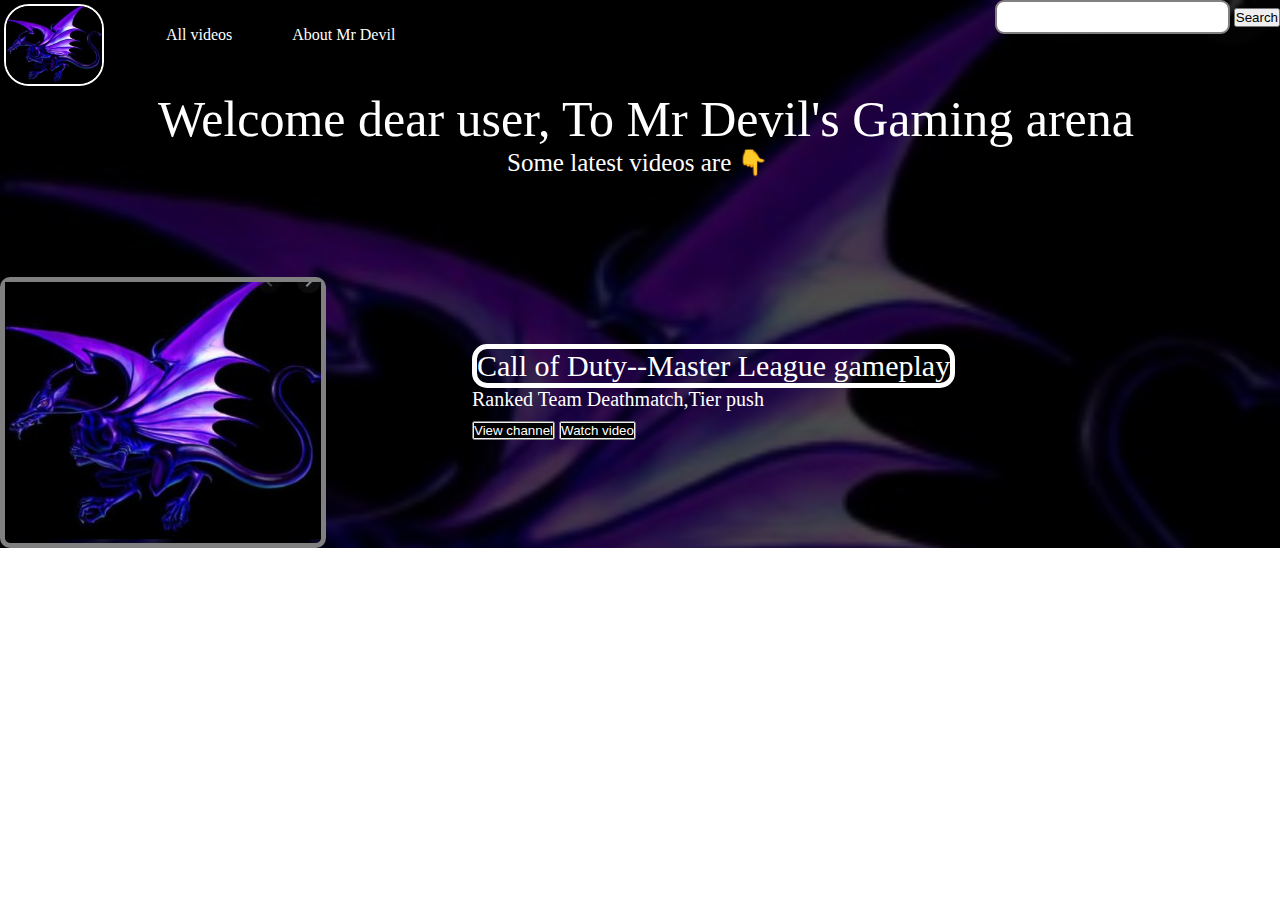
==== index.html @ b2fb55c7 "First website for Devil's gaming channel" ====
<!DOCTYPE html>
<html>
<head>
	<title>Devil_Unknown gaming</title>
</head>
<link rel="stylesheet" type="text/css" href="index.css">
<body>
	<div class="background" >
	<nav class ="navbar ">
		<ul class="navlist">
			<div class="logo"><img src="DP.jpg" alt="logo"></div>
			<li><a href="All_videos.html">All videos</a></li>
			<li><a href="#About">About Mr Devil</a></li>
			
		</ul>
	
	<div class ="rightnav">
		<input type="text" name="search" id="search">
		<button class="btn btn-sm">Search</button>
	</div>
</nav>
<div class="description"><p class="Welcome">Welcome dear user, To Mr Devil's Gaming arena </p>
	<p class="DESC">Some latest videos  are &#128071 </p>
</div>
<section class ="firstsection">
	<div class = "box-main">
		
		<div class="second-half">
			<img src="DP.jpg" alt="Dragon pic">
		</div>
		<div class ="firsthalf">
			<p class = "caption1">Call of Duty--Master League gameplay</p>
			<p class="little-detail1">Ranked Team Deathmatch,Tier push  </p>
			<div class="buttons">
				<button class="btnv" type="click"><a href="https://www.youtube.com/channel/UC3J7Kcnt8xtxEqQO-__q7EA"> View channel</a></button>
				<button class="btnw" type="click"><a href="https://www.youtube.com/watch?v=_j52zODBqsg"> Watch video</a></button>
			</div>
		</div>
		
	</div>

</section>
</div>





</section>

</body>
</html>
---- index.css ----
*{
	padding: 0;
	margin: 0;
}

.navbar{
	display: flex;
}
.navlist{
	width: 50%;
	 
	display: flex;


}
.navlist li{
	list-style: none;
	padding:26px 30px;


}
.navlist li a{
	text-decoration: none;
	color : white;

}
.navlist li a:hover{
	text-decoration: none;
	color: grey;

}
.rightnav{
	
	width: 50%;
	text-align: right;

}
.logo{
	width: 20%;
	display: flex;
	padding: 4px

}
.logo img{
	width: 75%;
	border: 2px solid white;
	border-radius: 25px;
}
#search{
	padding: 5px;
	font-size: 17px;
	border: 2px solid grey;
	border-radius: 9px
}
.background{
	background: rgba(0,0,0,0.7) url('DP.jpg');
	background-size: cover;
	background-blend-mode: darken;}


.Welcome{
	color:white;
	font-size: 50px

}
.DESC{
	color: white;
    padding-left: 349px;
}
      
.description{
 	font-size: 25px;
 	padding-left: 158px;
 }
.caption1{
	color:white;
	font-size: 30px;
	border: 5px solid white;
	border-radius: 15px;    
}
.little-detail1{
	font-size: 20px;
	color: white;
}
.box-main{
	display: flex;
	padding-top: 100px;
}
.firsthalf{
     padding-left: 146px; 
     padding-top: 67px;

}
.second-half{
	border: 5px solid grey;
	border-radius: 10px;
}
.buttons{
	padding-top: 10px;


}
.buttons  a{
	text-decoration: none;
	color: white;
	background-color: black;


}
.buttons  a:hover{
	text-decoration: none;
	color: grey;
	background-color: black;

	}
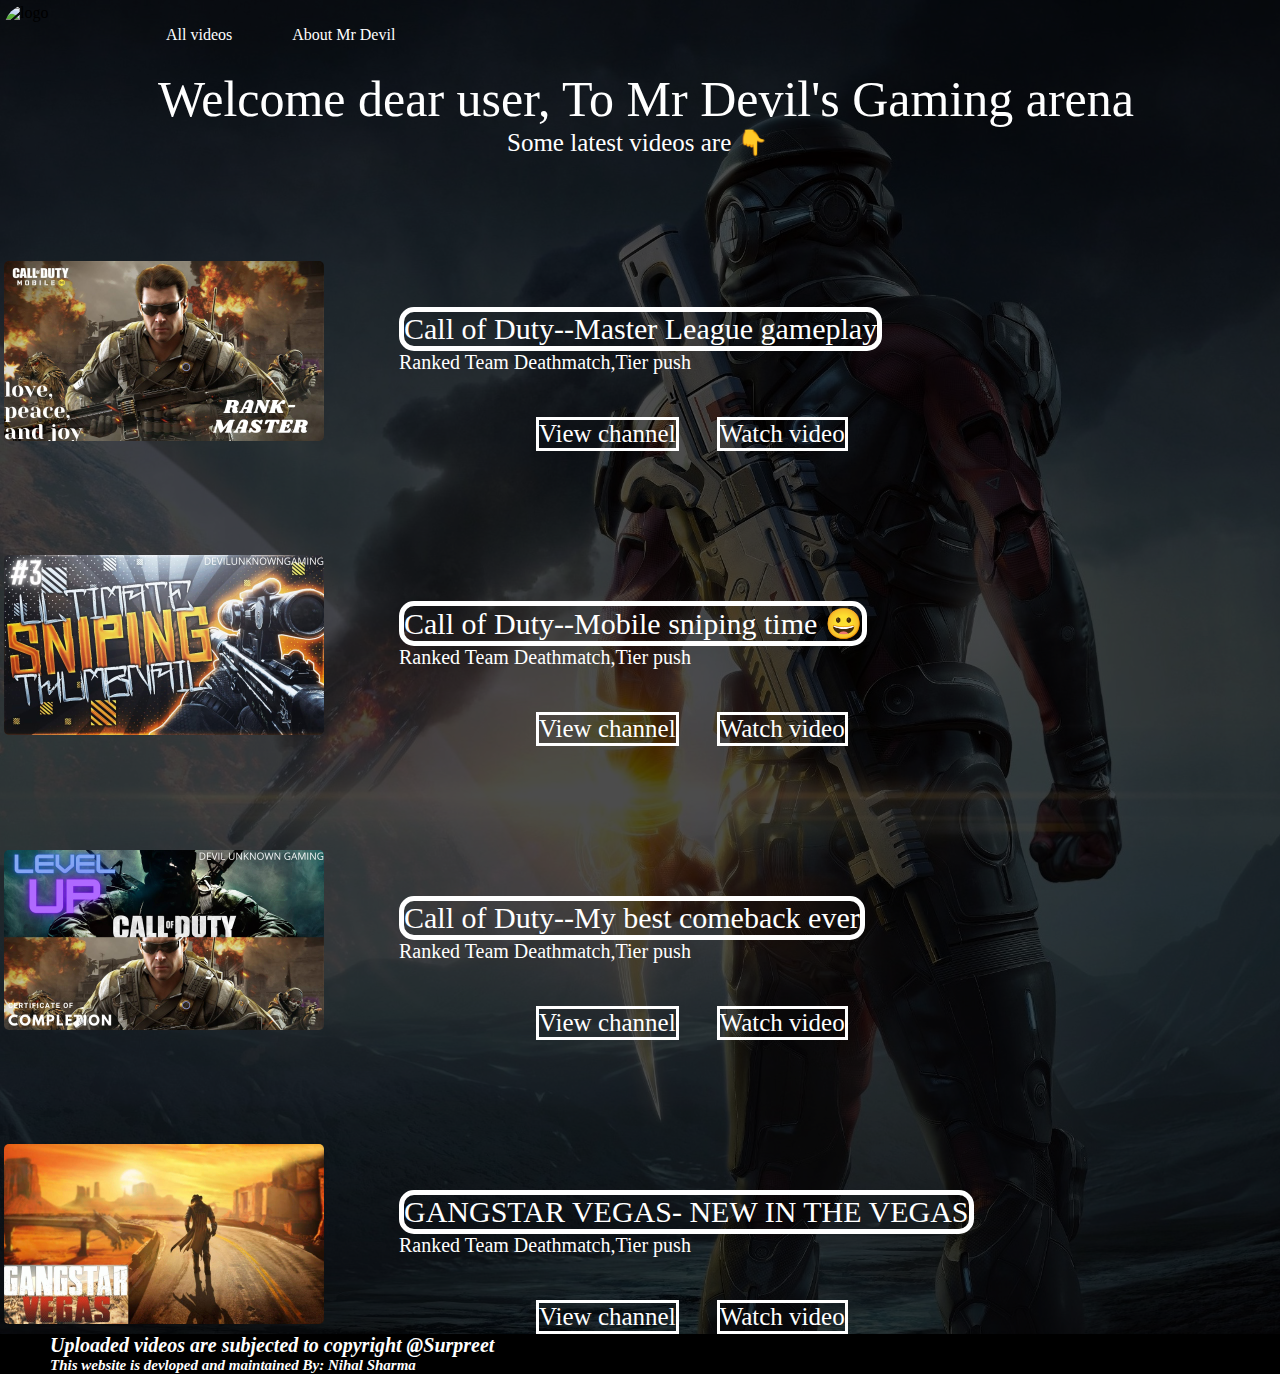
==== commit cdabfa07: "Add files via upload" ====
--- a/index.html
+++ b/index.html
@@ -1,52 +1,102 @@
-<!DOCTYPE html>
-<html>
-<head>
-	<title>Devil_Unknown gaming</title>
-</head>
-<link rel="stylesheet" type="text/css" href="index.css">
-<body>
-	<div class="background" >
-	<nav class ="navbar ">
-		<ul class="navlist">
-			<div class="logo"><img src="DP.jpg" alt="logo"></div>
-			<li><a href="All_videos.html">All videos</a></li>
-			<li><a href="#About">About Mr Devil</a></li>
-			
-		</ul>
-	
-	<div class ="rightnav">
-		<input type="text" name="search" id="search">
-		<button class="btn btn-sm">Search</button>
-	</div>
-</nav>
-<div class="description"><p class="Welcome">Welcome dear user, To Mr Devil's Gaming arena </p>
-	<p class="DESC">Some latest videos  are &#128071 </p>
-</div>
-<section class ="firstsection">
-	<div class = "box-main">
-		
-		<div class="second-half">
-			<img src="DP.jpg" alt="Dragon pic">
-		</div>
-		<div class ="firsthalf">
-			<p class = "caption1">Call of Duty--Master League gameplay</p>
-			<p class="little-detail1">Ranked Team Deathmatch,Tier push  </p>
-			<div class="buttons">
-				<button class="btnv" type="click"><a href="https://www.youtube.com/channel/UC3J7Kcnt8xtxEqQO-__q7EA"> View channel</a></button>
-				<button class="btnw" type="click"><a href="https://www.youtube.com/watch?v=_j52zODBqsg"> Watch video</a></button>
-			</div>
-		</div>
-		
-	</div>
-
-</section>
-</div>
-
-
-
-
-
-</section>
-
-</body>
+<!DOCTYPE html>
+<html>
+<head>
+	<title>Devil_Unknown gaming</title>
+</head>
+<link rel="stylesheet" type="text/css" href="index.css">
+<body>
+	<div class="background" >
+	<nav class ="navbar ">
+		<ul class="navlist">
+			<div class="logo"><img src="devilogo.jpg" alt="logo"></div>
+			<li><a href="All_videos.html">All videos</a></li>
+			<li><a href="#About">About Mr Devil</a></li>
+
+			
+		</ul>
+	
+	
+</nav>
+<div class="description"><p class="Welcome">Welcome dear user, To Mr Devil's Gaming arena </p>
+	<p class="DESC">Some latest videos  are &#128071 </p>
+</div>
+<section class ="firstsection">
+	<div class = "box-main">
+		
+		<div class="second-half">
+			<a href="https://www.youtube.com/watch?v=OmIZhwR3kkg"><img src="thumbnail1.jpg" alt="Dragon pic" class="testy"></a>
+		</div>
+		<div class ="firsthalf">
+			<p class = "caption1">Call of Duty--Master League gameplay</p>
+			<p class="little-detail1">Ranked Team Deathmatch,Tier push  </p>
+			<div class="buttons">
+				<li class="btnv"><a href="https://www.youtube.com/channel/UC3J7Kcnt8xtxEqQO-__q7EA"> View channel</a></li>
+				<li class="btnw"><a href="https://www.youtube.com/watch?v=OmIZhwR3kkg"> Watch video</a></li>
+			</div>
+		</div>
+		
+	</div>
+
+</section>
+<section class ="firstsection">
+	<div class = "box-main">
+		
+		<div class="second-half">
+			<a href="https://www.youtube.com/watch?v=pf4GRQTTrZw"><img src="thumbnail2_mobSnipe.jpg" alt="Dragon pic" class="testy"></a>
+		</div>
+		<div class ="firsthalf">
+			<p class = "caption1">Call of Duty--Mobile sniping time &#128512; </p>
+			<p class="little-detail1">Ranked Team Deathmatch,Tier push  </p>
+			<div class="buttons">
+				<li class="btnv"><a href="https://www.youtube.com/channel/UC3J7Kcnt8xtxEqQO-__q7EA"> View channel</a></li>
+				<li class="btnw"><a href="https://www.youtube.com/watch?v=pf4GRQTTrZw"> Watch video</a></li>
+			</div>
+		</div>
+		
+	</div>
+
+</section>
+<section class ="firstsection">
+	<div class = "box-main">
+		
+		<div class="second-half">
+			<a href="https://www.youtube.com/watch?v=_j52zODBqsg"><img src="thumbnail3_comback.jpg" alt="Dragon pic" class="testy"></a>
+		</div>
+		<div class ="firsthalf">
+			<p class = "caption1">Call of Duty--My best comeback ever</p>
+			<p class="little-detail1">Ranked Team Deathmatch,Tier push  </p>
+			<div class="buttons">
+				<li class="btnv"><a href="https://www.youtube.com/channel/UC3J7Kcnt8xtxEqQO-__q7EA"> View channel</a></li>
+				<li class="btnw"><a href="https://www.youtube.com/watch?v=_j52zODBqsg"> Watch video</a></li>
+			</div>
+		</div>
+		
+	</div>
+
+</section>
+<section class ="firstsection">
+	<div class = "box-main">
+		
+		<div class="second-half">
+			<a href="https://www.youtube.com/watch?v=ONC1eWL4MME"><img src="thumnail3_gangvegas.jpg" alt="Dragon pic" class="testy"></a>
+		</div>
+		<div class ="firsthalf">
+			<p class = "caption1">GANGSTAR VEGAS- NEW IN THE VEGAS</p>
+			<p class="little-detail1">Ranked Team Deathmatch,Tier push  </p>
+			<div class="buttons">
+				<li class="btnv"><a href="https://www.youtube.com/channel/UC3J7Kcnt8xtxEqQO-__q7EA"> View channel</a></li>
+				<li class="btnw"><a href="https://www.youtube.com/watch?v=ONC1eWL4MME"> Watch video</a></li>
+			</div>
+		</div>
+		
+	</div>
+
+</section>
+</div>
+<div class="warn">
+	<h1  class="upload">Uploaded videos are subjected to copyright @Surpreet</h1>
+	<h2  class="devlop">This website is devloped and maintained By: Nihal Sharma</h2>
+</div>
+
+</body>
 </html>--- a/index.css
+++ b/index.css
@@ -1,135 +1,188 @@
-*{
-	padding: 0;
-	margin: 0;
-}
-
-.navbar{
-	display: flex;
-}
-.navlist{
-	width: 50%;
-	 
-	display: flex;
-
-
-}
-.navlist li{
-	list-style: none;
-	padding:26px 30px;
-
-
-}
-.navlist li a{
-	text-decoration: none;
-	color : white;
-
-}
-.navlist li a:hover{
-	text-decoration: none;
-	color: grey;
-
-}
-.rightnav{
-	
-	width: 50%;
-	text-align: right;
-
-}
-.logo{
-	width: 20%;
-	display: flex;
-	padding: 4px
-
-}
-.logo img{
-	width: 75%;
-	border: 2px solid white;
-	border-radius: 25px;
-}
-#search{
-	padding: 5px;
-	font-size: 17px;
-	border: 2px solid grey;
-	border-radius: 9px
-}
-.background{
-	background: rgba(0,0,0,0.7) url('DP.jpg');
-	background-size: cover;
-	background-blend-mode: darken;}
-
-
-.Welcome{
-	color:white;
-	font-size: 50px
-
-}
-.DESC{
-	color: white;
-    padding-left: 349px;
-}
-      
-.description{
- 	font-size: 25px;
- 	padding-left: 158px;
- }
-.caption1{
-	color:white;
-	font-size: 30px;
-	border: 5px solid white;
-	border-radius: 15px;    
-}
-.little-detail1{
-	font-size: 20px;
-	color: white;
-}
-.box-main{
-	display: flex;
-	padding-top: 100px;
-}
-.firsthalf{
-     padding-left: 146px; 
-     padding-top: 67px;
-
-}
-.second-half{
-	border: 5px solid grey;
-	border-radius: 10px;
-}
-.buttons{
-	padding-top: 10px;
-
-
-}
-.buttons  a{
-	text-decoration: none;
-	color: white;
-	background-color: black;
-
-
-}
-.buttons  a:hover{
-	text-decoration: none;
-	color: grey;
-	background-color: black;
-
-	}
-
-
-
-
-
-
-
-
-
-
-
-
-
-
-
-
-
-
-
-
+*{
+	padding: 0;
+	margin: 0;
+}
+
+.navbar{
+	display: flex;
+}
+.navlist{
+	width: 50%;
+	 
+	display: flex;
+
+
+}
+.navlist li{
+	list-style: none;
+	padding:26px 30px;
+
+
+}
+.navlist li a{
+	text-decoration: none;
+	color : white;
+
+}
+.navlist li a:hover{
+	text-decoration: none;
+	color: grey;
+
+}
+.rightnav{
+	
+	width: 50%;
+	text-align: right;
+
+}
+.logo{
+	width: 20%;
+	display: flex;
+	padding: 4px
+
+}
+.logo img{
+	width: 75%;
+	/*border: 2px solid white;*/
+	border-radius: 25px;
+}
+#search{
+	padding: 5px;
+	font-size: 17px;
+	border: 2px solid grey;
+	border-radius: 9px
+}
+.background{
+	background: rgba(0,0,0,0.7) url('ultathor1.jpg');
+	background-size: cover;
+	background-blend-mode: darken;}
+
+
+.Welcome{
+	color:white;
+	font-size: 50px
+
+}
+.DESC{
+	color: white;
+    padding-left: 349px;
+}
+      
+.description{
+ 	font-size: 25px;
+ 	padding-left: 158px;
+ }
+.caption1{
+	color:white;
+	font-size: 30px;
+	border: 5px solid white;
+	border-radius: 15px;    
+}
+.little-detail1{
+	font-size: 20px;
+	color: white;
+}
+.box-main{
+	
+	padding-top: 100px;
+	display: flex;
+}
+.firsthalf{
+     padding-left: 71px; 
+     padding-top: 50px;
+
+}
+
+
+ 
+
+.buttons{
+	 padding-top: 0px;
+    size: 30px;
+    display: flex;
+    margin-left: 137px;
+    
+    margin-top: 43px;
+
+
+
+}
+
+.buttons  a{
+	
+	text-decoration: none;
+	color: white;
+	background-color: none;
+	font-size: 25px;
+
+
+
+}
+.buttons  a:hover{
+	text-decoration: none;
+	color: grey;
+	background-color: none;
+	font-size: 20px;
+
+}
+.buttons li{
+	list-style: none;
+}
+.btnv{padding-right: 0px;
+	border: 3px solid white;
+	 margin-right: 38px
+}
+.btnw{
+	    border: 3px solid white;
+}
+.second-half{
+	width: 25%;
+	display: flex;
+	padding: 4px
+}
+.second-half img{
+	width: 100%;
+	
+	
+	border-radius: 5px;
+}
+.second-half img:hover{
+	width: 100%;
+	border:5px solid white;
+	
+	border-radius: 5px;
+}
+.warn h1{
+    font-size: 20px;
+    color:white;
+}
+.devlop{
+	font-size: 15px;
+	color: white;
+}
+.warn{
+	padding-left:50px;
+	font-style: oblique;
+	font-weight: bolder;
+	background-color: black;
+}
+
+
+
+
+
+
+
+
+
+
+
+
+
+
+
+
+
+
+
+
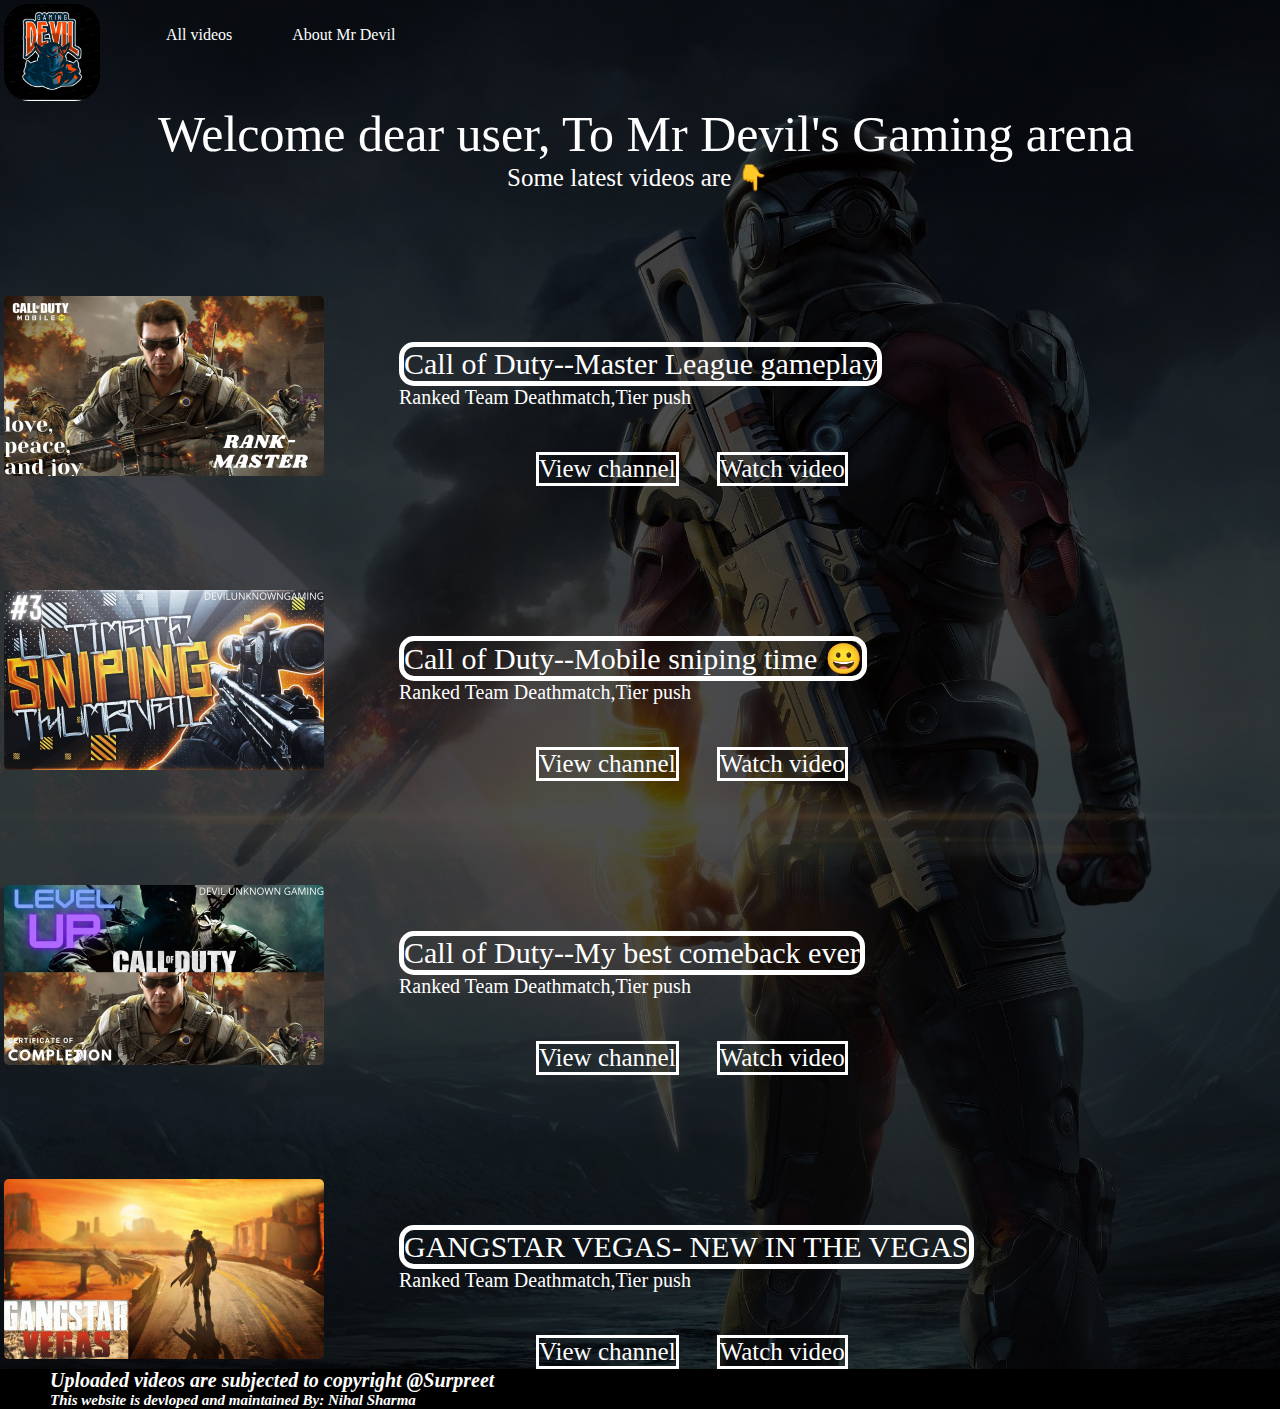
==== commit 029dab93: "Update index.html" ====
--- a/index.html
+++ b/index.html
@@ -8,7 +8,7 @@
 	<div class="background" >
 	<nav class ="navbar ">
 		<ul class="navlist">
-			<div class="logo"><img src="devilogo.jpg" alt="logo"></div>
+			<div class="logo"><img src="Devilogo.jpg" alt="logo"></div>
 			<li><a href="All_videos.html">All videos</a></li>
 			<li><a href="#About">About Mr Devil</a></li>
 
@@ -99,4 +99,4 @@
 </div>
 
 </body>
-</html>+</html>
